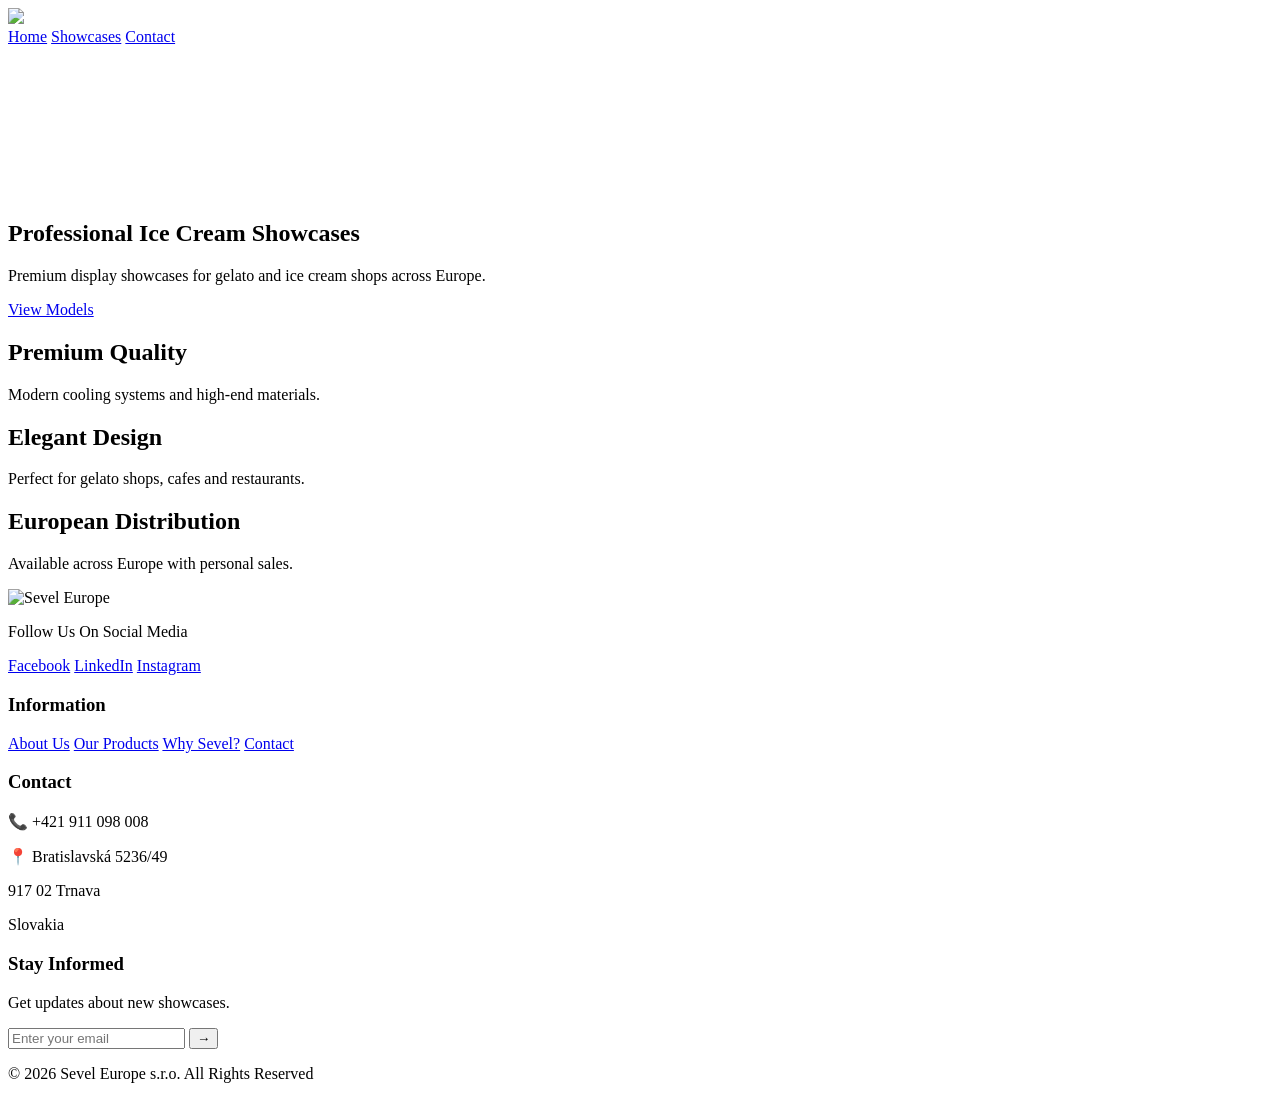
==== index.html @ 22b1e3f1 "Add files via upload" ====
<!DOCTYPE html>
<html lang="en">
<head>
<meta charset="UTF-8">
<meta name="viewport" content="width=device-width, initial-scale=1.0">
<title>Sevel Europe</title>
<link rel="stylesheet" href="css/style.css">
</head>

<body>

<header>
<div class="container nav">

<img src="images/sevel.png" class="logo">

<nav>
<a href="index.html">Home</a>
<a href="products.html">Showcases</a>
<a href="contact.html">Contact</a>
</nav>

</div>
</header>


<section class="hero">

<video autoplay muted loop playsinline class="hero-video">
<source src="videos/sevelvid.mp4" type="video/mp4">
</video>

<div class="hero-content">
<h1>Professional Ice Cream Showcases</h1>
<p>Premium display showcases for gelato and ice cream shops across Europe.</p>
<a href="products.html" class="btn">View Models</a>
</div>

</section>


<section class="features">

<div class="feature">
<h2>Premium Quality</h2>
<p>Modern cooling systems and high-end materials.</p>
</div>

<div class="feature">
<h2>Elegant Design</h2>
<p>Perfect for gelato shops, cafes and restaurants.</p>
</div>

<div class="feature">
<h2>European Distribution</h2>
<p>Available across Europe with personal sales.</p>
</div>

</section>


<footer class="footer">

<div class="footer-container">

<div class="footer-logo">
<img src="images/sevel.png" alt="Sevel Europe">

<p>Follow Us On Social Media</p>

<div class="socials">
<a href="#">Facebook</a>
<a href="#">LinkedIn</a>
<a href="#">Instagram</a>
</div>
</div>


<div class="footer-column">

<h3>Information</h3>

<a href="#">About Us</a>
<a href="products.html">Our Products</a>
<a href="#">Why Sevel?</a>
<a href="#">Contact</a>

</div>


<div class="footer-column">

<h3>Contact</h3>

<p>📞 +421 911 098 008</p>
<p>📍 Bratislavská 5236/49</p>
<p>917 02 Trnava</p>
<p>Slovakia</p>

</div>


<div class="footer-column">

<h3>Stay Informed</h3>

<p>Get updates about new showcases.</p>

<div class="newsletter">
<input type="email" placeholder="Enter your email">
<button>→</button>
</div>

</div>

</div>

<div class="footer-bottom">
<p>© 2026 Sevel Europe s.r.o. All Rights Reserved</p>
</div>

</footer>

<script src="js/script.js"></script>

</body>
</html>
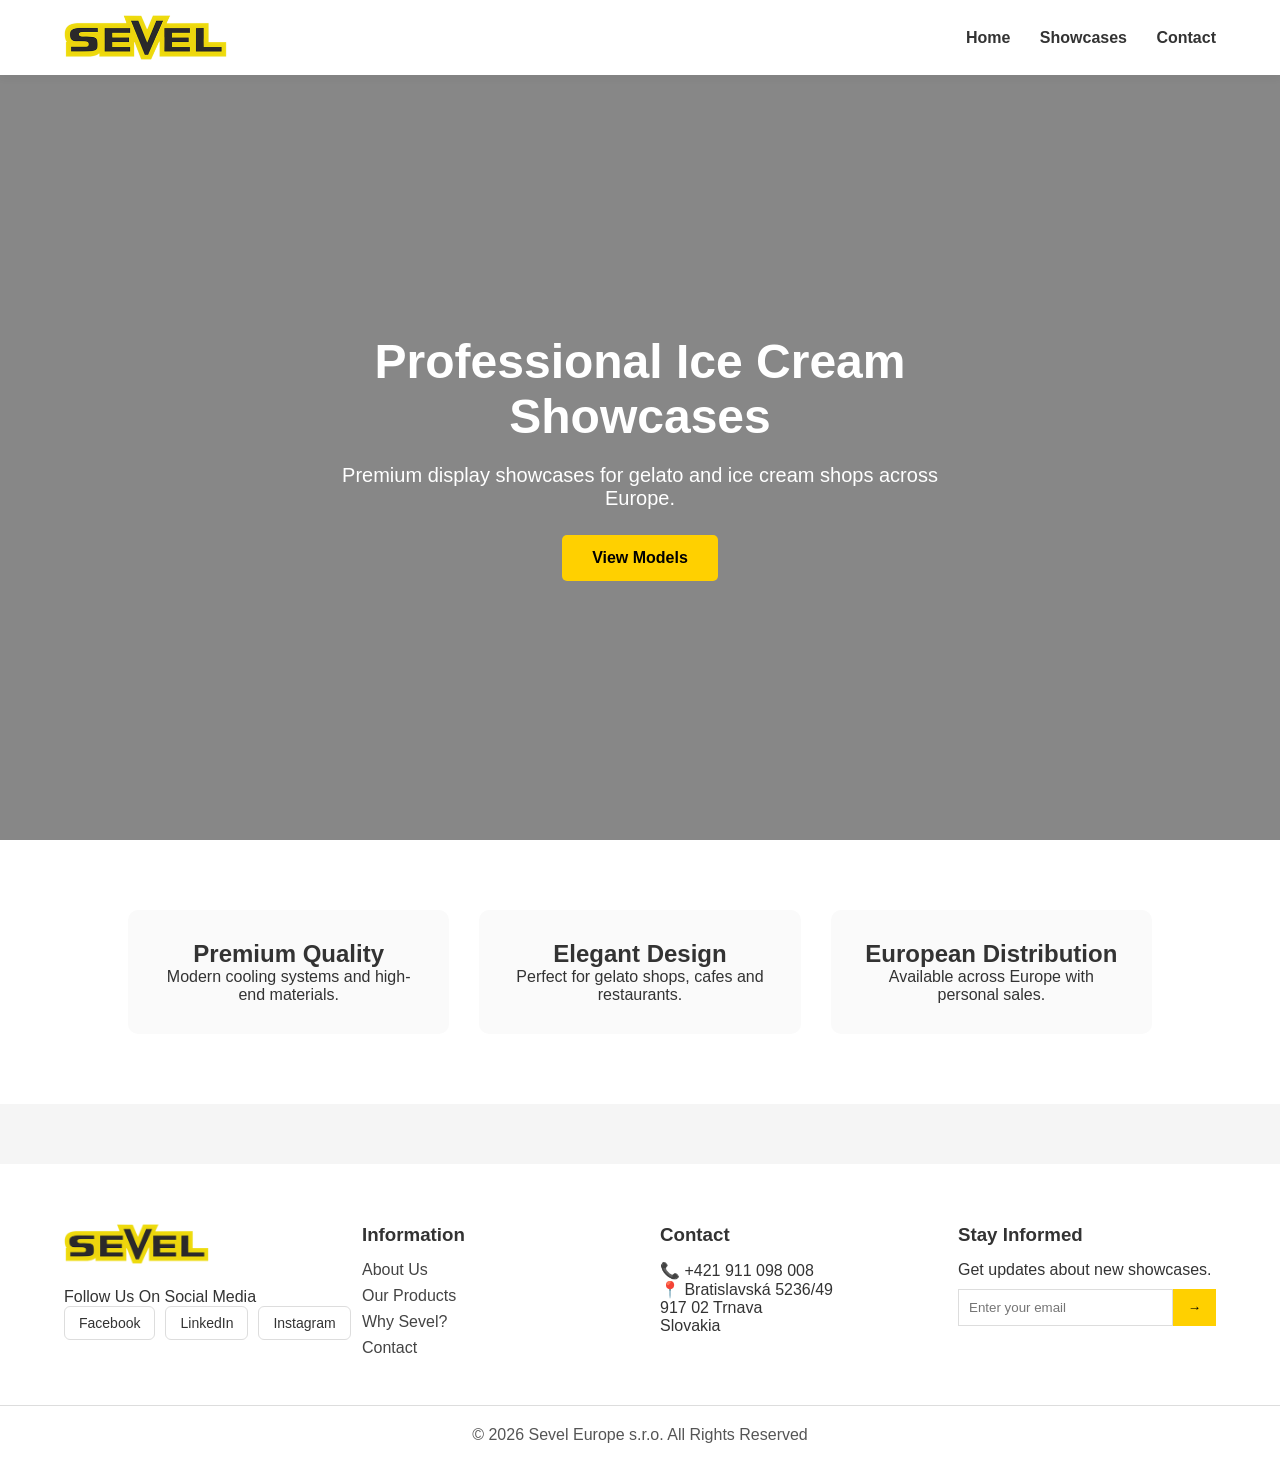
==== commit 38e36e16: "Update index.html" ====
--- a/index.html
+++ b/index.html
@@ -1,6 +1,7 @@
 <!DOCTYPE html>
 <html lang="en">
 <head>
+<link rel="icon" type="image/x-icon" href="images/favicon.ico">
 <meta charset="UTF-8">
 <meta name="viewport" content="width=device-width, initial-scale=1.0">
 <title>Sevel Europe</title>
@@ -124,4 +125,5 @@
 <script src="js/script.js"></script>
 
 </body>
-</html>+
+</html>
--- a/css/style.css
+++ b/css/style.css
@@ -0,0 +1,379 @@
+*{
+margin:0;
+padding:0;
+box-sizing:border-box;
+font-family:'Segoe UI',sans-serif;
+}
+
+body{
+background:#f5f5f5;
+color:#333;
+}
+
+/* NAVBAR */
+
+header{
+background:white;
+box-shadow:0 2px 10px rgba(0,0,0,0.05);
+position:sticky;
+top:0;
+z-index:100;
+}
+
+.container{
+width:90%;
+max-width:1200px;
+margin:auto;
+}
+
+.nav{
+display:flex;
+justify-content:space-between;
+align-items:center;
+padding:15px 0;
+}
+
+.logo{
+height:45px;
+}
+
+nav a{
+margin-left:25px;
+text-decoration:none;
+color:#333;
+font-weight:600;
+transition:0.3s;
+}
+
+nav a:hover{
+color:#ffd000;
+}
+
+/* HERO VIDEO SECTION */
+
+.hero{
+position:relative;
+height:85vh;
+display:flex;
+justify-content:center;
+align-items:center;
+text-align:center;
+overflow:hidden;
+color:white;
+}
+
+/* VIDEO BACKGROUND */
+
+.hero-video{
+position:absolute;
+top:0;
+left:0;
+width:100%;
+height:100%;
+object-fit:cover;
+z-index:-2;
+
+animation:zoomVideo 25s ease-in-out infinite alternate;
+}
+
+/* VIDEO ZOOM EFFECT */
+
+@keyframes zoomVideo{
+0%{
+transform:scale(1);
+}
+100%{
+transform:scale(1.1);
+}
+}
+
+/* DARK OVERLAY */
+
+.hero::after{
+content:"";
+position:absolute;
+top:0;
+left:0;
+width:100%;
+height:100%;
+background:rgba(0,0,0,0.45);
+z-index:-1;
+}
+
+/* HERO CONTENT */
+
+.hero-content{
+max-width:800px;
+padding:20px;
+animation:fadeUp 1.5s ease;
+}
+
+/* TEXT ANIMATION */
+
+@keyframes fadeUp{
+0%{
+opacity:0;
+transform:translateY(40px);
+}
+100%{
+opacity:1;
+transform:translateY(0);
+}
+}
+
+.hero h1{
+font-size:48px;
+margin-bottom:20px;
+}
+
+.hero p{
+font-size:20px;
+max-width:600px;
+margin:auto;
+}
+
+/* BUTTON */
+
+.btn{
+background:#ffd000;
+color:black;
+padding:14px 30px;
+margin-top:25px;
+text-decoration:none;
+font-weight:bold;
+border-radius:5px;
+transition:0.3s;
+display:inline-block;
+}
+
+.btn:hover{
+transform:scale(1.05);
+}
+
+/* FEATURES */
+
+.features{
+display:grid;
+grid-template-columns:repeat(auto-fit,minmax(250px,1fr));
+gap:30px;
+padding:70px 10%;
+background:white;
+}
+
+.feature{
+text-align:center;
+padding:30px;
+border-radius:10px;
+background:#fafafa;
+transition:0.3s;
+}
+
+.feature:hover{
+transform:translateY(-8px);
+box-shadow:0 10px 20px rgba(0,0,0,0.08);
+}
+
+/* PRODUCTS */
+
+.products{
+padding:80px 10%;
+text-align:center;
+}
+
+.product-grid{
+margin-top:40px;
+display:grid;
+grid-template-columns:repeat(auto-fit,minmax(250px,1fr));
+gap:30px;
+}
+
+.product-card{
+background:white;
+border-radius:10px;
+overflow:hidden;
+box-shadow:0 5px 15px rgba(0,0,0,0.08);
+transition:0.3s;
+}
+
+.product-card:hover{
+transform:translateY(-10px);
+}
+
+.product-card img{
+width:100%;
+height:200px;
+object-fit:cover;
+}
+
+.product-card h3{
+margin:15px 0;
+}
+
+.product-card a{
+display:inline-block;
+margin-bottom:20px;
+color:#000;
+font-weight:bold;
+text-decoration:none;
+}
+
+/* PRODUCT PAGE */
+
+.product-page{
+display:grid;
+grid-template-columns:1fr 1fr;
+gap:50px;
+padding:80px 10%;
+}
+
+.product-image img{
+width:100%;
+border-radius:10px;
+cursor:pointer;
+}
+
+table{
+margin-top:20px;
+border-collapse:collapse;
+width:100%;
+}
+
+td{
+border:1px solid #ddd;
+padding:12px;
+}
+
+/* CONTACT */
+
+.contact{
+padding:80px 10%;
+text-align:center;
+}
+
+/* FOOTER */
+
+.footer{
+background:white;
+color:#333;
+padding-top:60px;
+margin-top:60px;
+}
+
+.footer-container{
+width:90%;
+max-width:1200px;
+margin:auto;
+display:grid;
+grid-template-columns:repeat(auto-fit,minmax(200px,1fr));
+gap:40px;
+}
+
+.footer-logo img{
+height:40px;
+margin-bottom:20px;
+}
+
+.footer-column h3{
+margin-bottom:15px;
+}
+
+.footer-column a{
+display:block;
+color:#444;
+text-decoration:none;
+margin:8px 0;
+}
+
+.footer-column a:hover{
+color:#ffd000;
+}
+
+/* SOCIALS */
+
+.socials{
+display:flex;
+gap:10px;
+align-items:center;
+}
+
+.socials a{
+color:#333;
+background:white;
+padding:8px 14px;
+border-radius:6px;
+font-size:14px;
+text-decoration:none;
+border:1px solid #ddd;
+transition:0.2s;
+}
+
+.socials a:hover{
+background:#ffd000;
+color:#000;
+}
+
+/* NEWSLETTER */
+
+.newsletter{
+display:flex;
+margin-top:10px;
+}
+
+.newsletter input{
+flex:1;
+padding:10px;
+border:1px solid #ddd;
+outline:none;
+}
+
+.newsletter button{
+background:#ffd000;
+border:none;
+padding:10px 15px;
+font-weight:bold;
+cursor:pointer;
+}
+
+/* FOOTER BOTTOM */
+
+.footer-bottom{
+border-top:1px solid #ddd;
+margin-top:40px;
+text-align:center;
+padding:20px;
+color:#555;
+background:white;
+}
+
+/* MOBILE */
+
+@media(max-width:900px){
+
+.product-page{
+grid-template-columns:1fr;
+}
+
+.hero h1{
+font-size:34px;
+}
+.form-message{
+position:fixed;
+top:20px;
+right:20px;
+background:#28a745;
+color:white;
+padding:15px 25px;
+border-radius:6px;
+font-weight:600;
+box-shadow:0 5px 20px rgba(0,0,0,0.2);
+opacity:0;
+transform:translateY(-20px);
+transition:0.4s;
+z-index:9999;
+}
+
+.form-message.show{
+opacity:1;
+transform:translateY(0);
+}
+}
